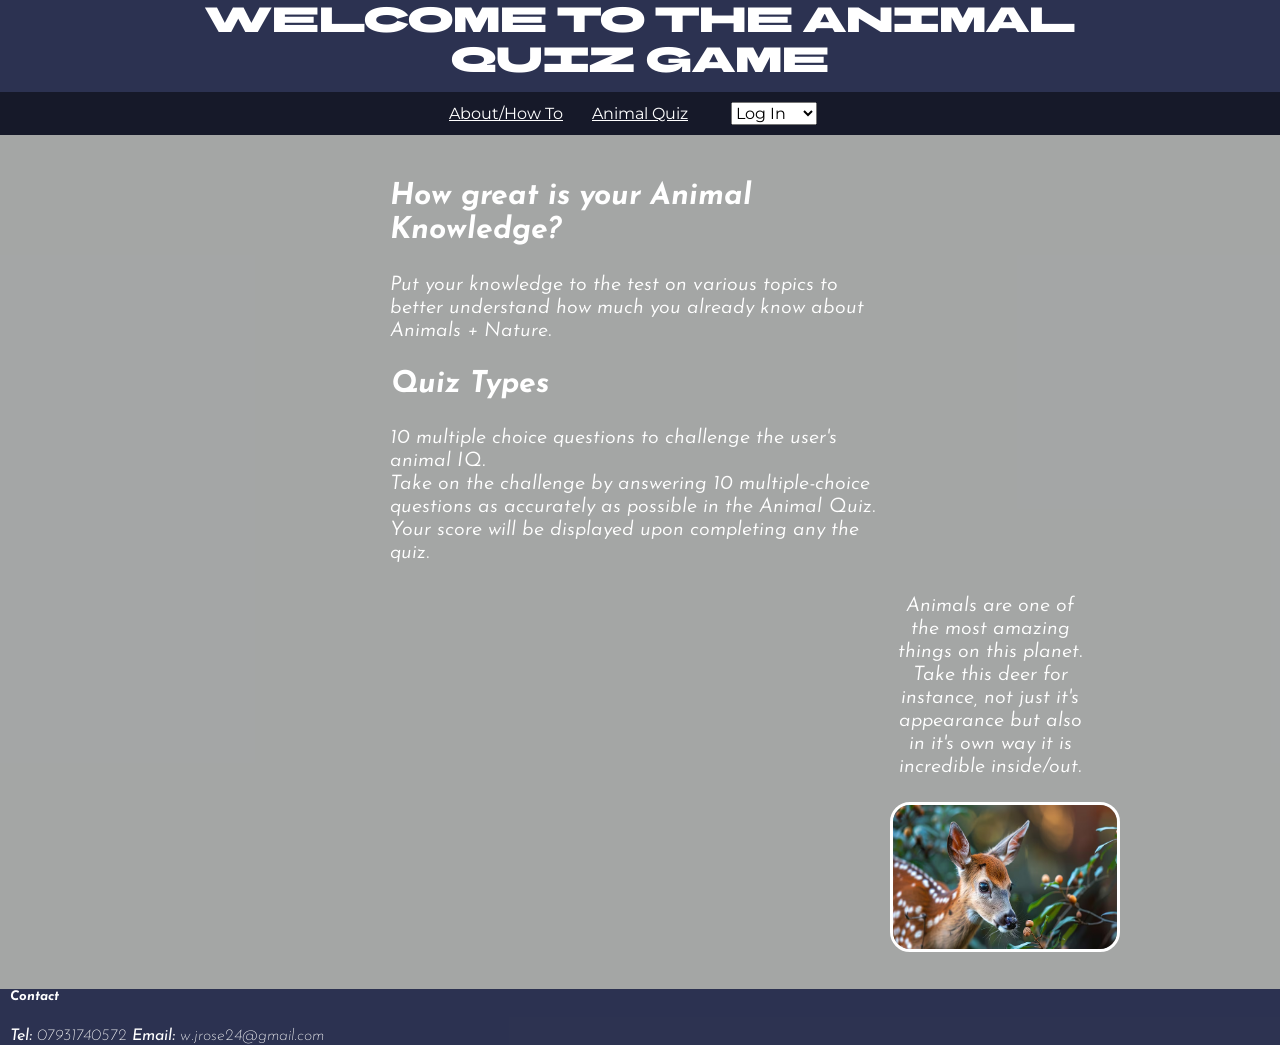
==== index.html @ 76464350 "git push" ====
<!DOCTYPE html>
<html>
    <head>
            <meta charset="utf-8"/>
            <meta name="keywords" content="quiz, pop quiz, challenge, brain challenge"> 
            <meta name="description" content="You're welcomed to come and test how well your knowledge is in the ultimate brain challenge">
            <meta name="viewport" content="width=device-width, initial-scale=1.0"> 
            <title>Game Quiz</title> <!--title displays the name of the page on the tab-->
            <link href="https://fonts.googleapis.com/css2?family=BBH+Sans+Bartle&family=Space+Mono:ital,wght@0,400;0,700;1,400;1,700&display=swap" rel="stylesheet">
            <link href="https://fonts.googleapis.com/css2?family=BBH+Sans+Bartle&family=Josefin+Sans:ital,wght@0,100..700;1,100..700&family=Montserrat:ital,wght@0,100..900;1,100..900&family=Space+Mono:ital,wght@0,400;0,700;1,400;1,700&display=swap" rel="stylesheet">
            <link href="css/normalize.css" rel="stylesheet"> <!--this is a cascading style sheet which enable the DOM to build html elements in tune with modern web page standards-->
            <link href='css/indexStyle.css' rel='stylesheet'>
            
    </head>
        <body>
        <header><!--this header tag is like an id for this header section-->
            <h1 id="title">Welcome to the Animal Quiz Game</h1>
          <nav>
                <ul>
                    <li>
                    <a class="h-link" href='components/how-to.html'>About/How To
                    </a>
                    </li>

                    <li>
                    <a class="h-link" href='components/animalQuiz.html'>Animal Quiz
                    </a>
                    </li>
                    
                    <li><label for="account"></label>
                      <select id="account" name="account">
                      <option value="log-in">
                      <a class="h-link" href="#">Log In</a></option>
                      <option value="sign-up"><a class="h-link" href="#" target="_blank">Sign Up</a></option>
                      </select>
                    </li>
                </ul>
            </nav>
        </header>

          <main>
        <section>
              <h2>How great is your Animal Knowledge?</h2>
                <p>Put your knowledge to the test on various topics to better understand how much you already know
                about <em>Animals + Nature.</em></p>

              <h2>Quiz Types</h2>
                <p>10 multiple choice questions to challenge the user's animal IQ.<br>
                   Take on the challenge by answering 10 multiple-choice questions as accurately as possible in the Animal Quiz. Your score will be displayed upon completing any
                   the quiz.</p>
            </section>
            <figure>
                <figcaption>Animals are one of the most amazing things on this planet. Take this deer for instance, not just it's appearance
                but also in it's own way it is incredible inside/out.
                </figcaption>
                <br>
                <img class="deer" src="/Assets/deer-nature.jpg" alt="A Deer" height="150px" width="230px" />
            </figure>
          </main>

          <footer>
            <h5>Contact</h5>
            <p><strong>Tel:</strong> <em>07931740572</em> <strong>Email: </strong><em>w.jrose24@gmail.com</em></p>
          </footer>
        <!--<a href="#top">Top of page</a>-->
        <!--<script src="js/main.js"></script>-->
        </body>

 </html>
---- css/indexStyle.css ----
* {
  box-sizing: border-box;
}

header {
  position: fixed;
  width: 100%;
  z-index: 1;
  height: 135px;
  text-align: center;
  color: white;
  /*background-color: rgba(112, 227, 166, 0.788);*/
}

header,
footer {
  background-color: rgba(9, 16, 52, 0.854);
  /*background-color: rgba(112, 227, 166, 0.788);*/
}

#title {
  margin: 0 auto;
  width: 1000px;
  /*padding: 40px 0px 0px 0px;*/
  font-size: 35px;
  font-family: 'BBH Sans Bartle', sans-serif;
  font-weight: 400;
  font-style: normal;
  letter-spacing: 0em;
}

nav ul {
  position: relative;
  bottom: 5px;
  padding: 10px;
  background-color: rgba(0, 0, 0, 0.5);
  font-family: 'Montserrat', sans-serif;
  font-optical-sizing: auto;
  font-weight: 400;
  font-style: normal;
}

nav li {
  display: inline-block;
  width: 130px;
  padding: 0px 5px;
}

a {
  color: white;
}

a:hover {
  color: rgba(17, 191, 14, 0.368);
}

h2 {
  font-size: 30px;
}

main {
  position: relative;
  top: 135px;
  background-color: rgba(82, 86, 85, 0.525);
  background-image: url('/assets/river.jpg');
  background-size: cover;
  background-position: center;
  font-family: 'Josefin Sans', sans-serif;
  font-optical-sizing: auto;
  font-weight: 350;
  font-style: italic;
  font-size: 20px;
  /*border: 2px solid black;*/
}

section {
  margin: 0 auto;
  padding: 20px 0px;
  max-width: 500px;
  color: white;
}

figure {
  color: white;
  width: 200px;
  text-align: center;
  position: relative;
  bottom: 30px;
  left: 850px;
}

img.deer {
  border: 3px solid white;
  border-radius: 20px;
}

footer {
  position: relative;
  bottom: -113px;
  z-index: 1;
  padding: 0px 10px;
  color: #fff;
  font-family: 'Josefin Sans', sans-serif;
  font-optical-sizing: auto;
  font-weight: 200;
  font-style: italic;
}

@media (max-width: 500px) {
  body {
    width: 100%;
  }

  header {
    /*width: 328px;*/
    text-align: center;
    height: 123px;
  }

  #title {
    width: 100%;
    margin: 10px 0px 0px 0px;
    font-size: 16px;
  }

  nav ul {
    position: relative;
    top: 0px;
    font-size: 12px;
  }

  nav li {
    width: 100%;
  }

  h2 {
    font-size: 15px;
  }

  main {
    height: 781px;
    position: relative;
    top: 122px;
    font-size: 14px;
  }

  section {
    position: relative;
    top: 70px;
    width: 300px;
  }

  figure {
    position: relative;
    top: 80px;
    left: 120px;
  }

  img.deer {
    width: 150px;
    height: 125px;
  }

  footer {
    bottom: -108px;
    font-size: 10px;
  }
}
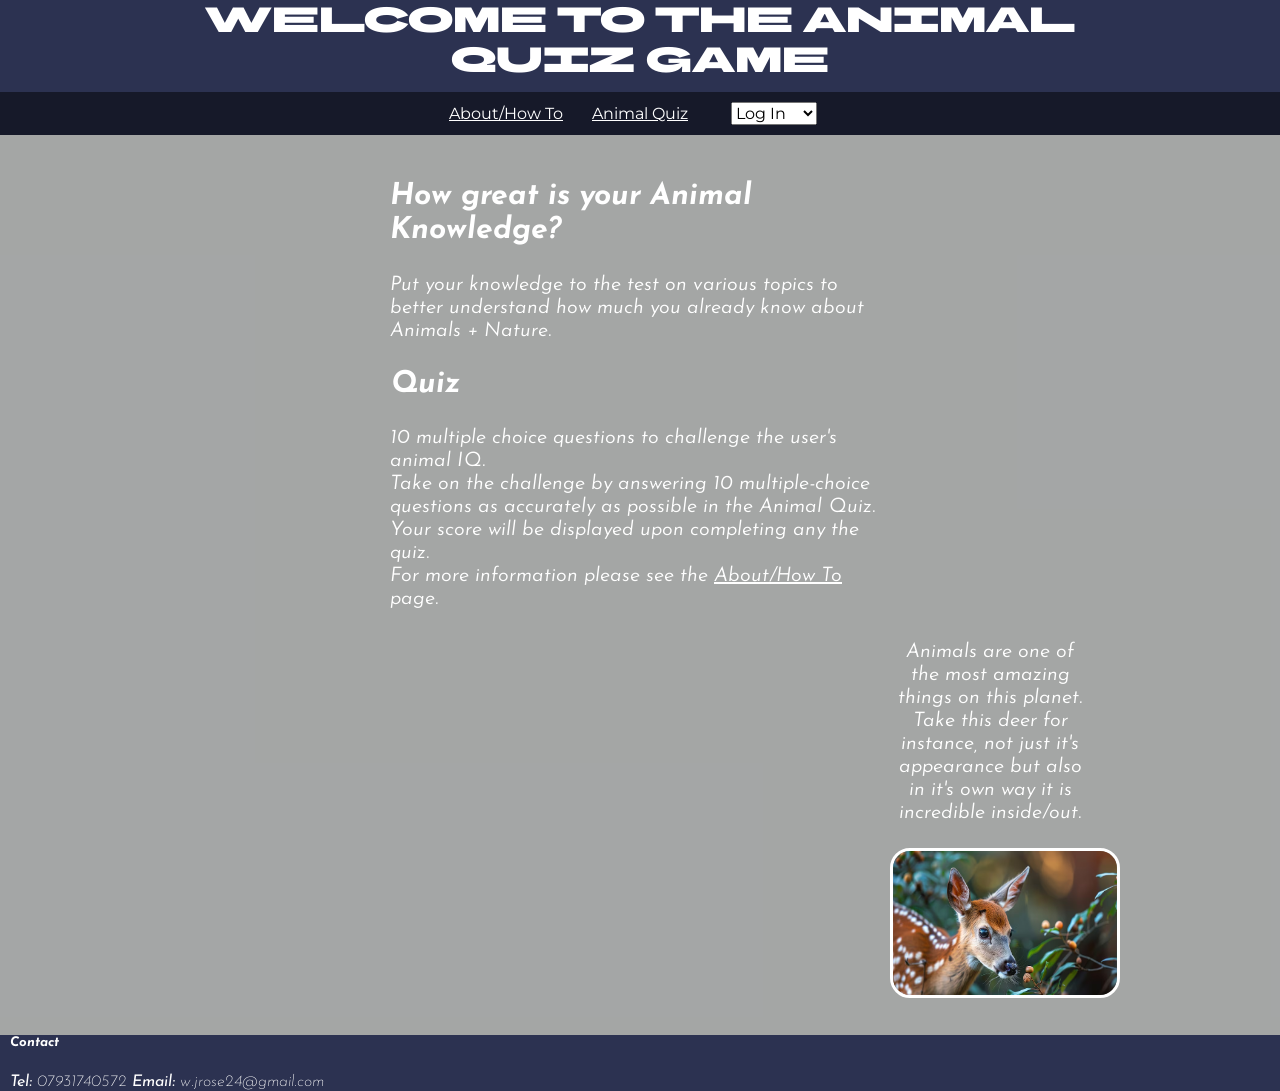
==== commit aa4c818b: "git push" ====
--- a/index.html
+++ b/index.html
@@ -44,10 +44,11 @@
                 <p>Put your knowledge to the test on various topics to better understand how much you already know
                 about <em>Animals + Nature.</em></p>
 
-              <h2>Quiz Types</h2>
+              <h2>Quiz</h2>
                 <p>10 multiple choice questions to challenge the user's animal IQ.<br>
                    Take on the challenge by answering 10 multiple-choice questions as accurately as possible in the Animal Quiz. Your score will be displayed upon completing any
-                   the quiz.</p>
+                   the quiz.<br>
+                   For more information please see the <a href='components/how-to.html'>About/How To</a> page.</p>
             </section>
             <figure>
                 <figcaption>Animals are one of the most amazing things on this planet. Take this deer for instance, not just it's appearance
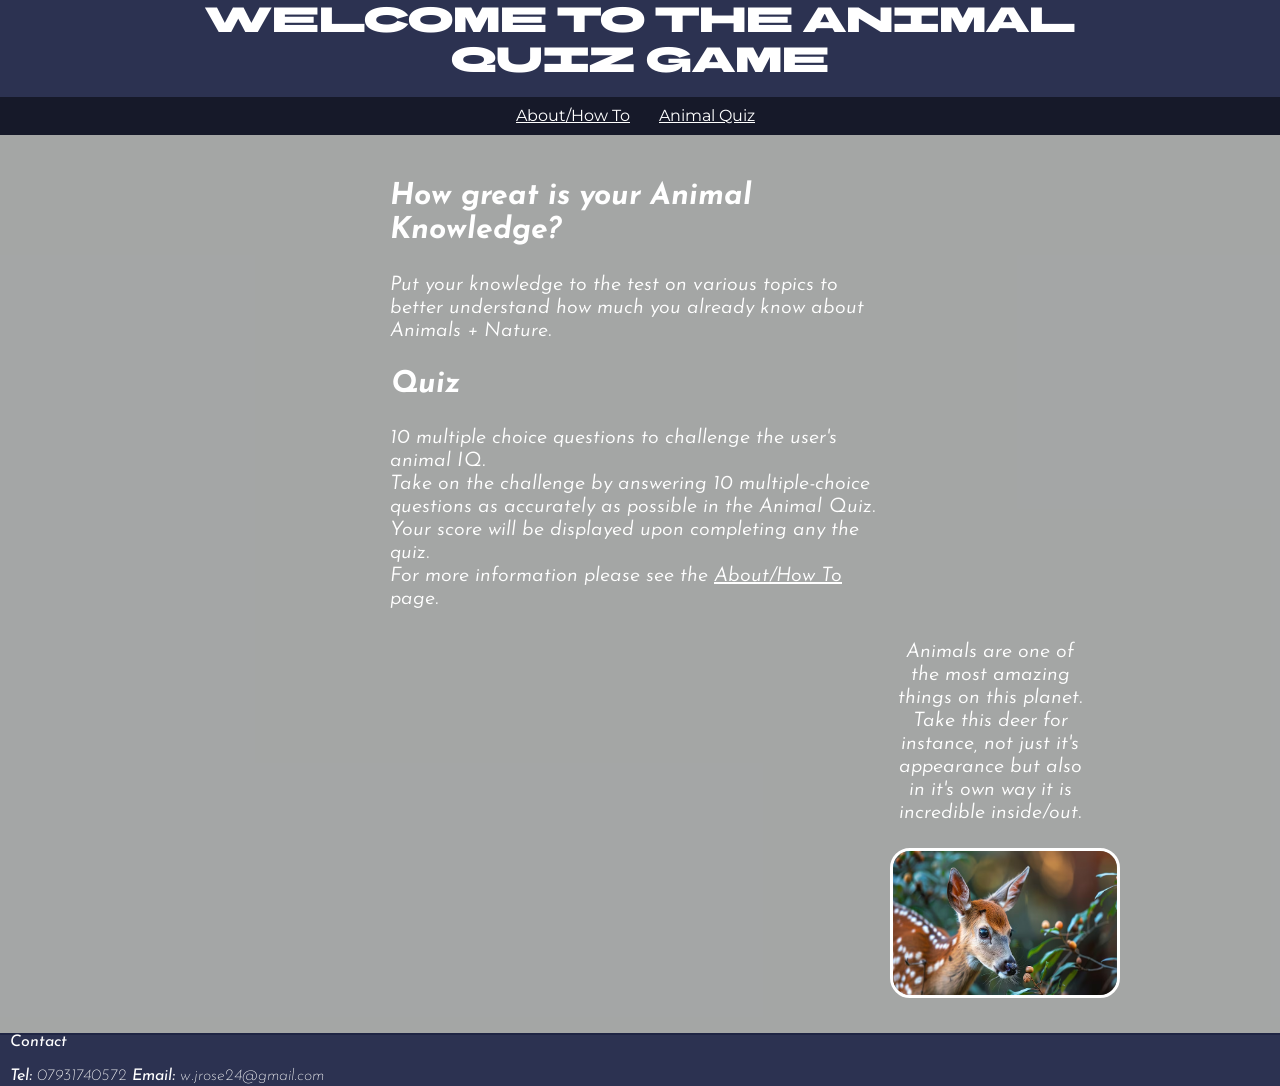
==== commit 311c6a06: "git push" ====
--- a/index.html
+++ b/index.html
@@ -1,7 +1,7 @@
 <!DOCTYPE html>
-<html>
+<html lang="en">
     <head>
-            <meta charset="utf-8"/>
+            <meta charset="utf-8">
             <meta name="keywords" content="quiz, pop quiz, challenge, brain challenge"> 
             <meta name="description" content="You're welcomed to come and test how well your knowledge is in the ultimate brain challenge">
             <meta name="viewport" content="width=device-width, initial-scale=1.0"> 
@@ -27,13 +27,13 @@
                     </a>
                     </li>
                     
-                    <li><label for="account"></label>
+                    <!-- <li><label for="account"></label>
                       <select id="account" name="account">
                       <option value="log-in">
                       <a class="h-link" href="#">Log In</a></option>
                       <option value="sign-up"><a class="h-link" href="#" target="_blank">Sign Up</a></option>
                       </select>
-                    </li>
+                    </li> -->
                 </ul>
             </nav>
         </header>
@@ -55,12 +55,12 @@
                 but also in it's own way it is incredible inside/out.
                 </figcaption>
                 <br>
-                <img class="deer" src="/Assets/deer-nature.jpg" alt="A Deer" height="150px" width="230px" />
+                <img class="deer" src="/Assets/deer-nature.jpg" alt="A Deer" height="150" width="230">
             </figure>
           </main>
 
           <footer>
-            <h5>Contact</h5>
+            <p><strong>Contact</strong></p>
             <p><strong>Tel:</strong> <em>07931740572</em> <strong>Email: </strong><em>w.jrose24@gmail.com</em></p>
           </footer>
         <!--<a href="#top">Top of page</a>-->
--- a/css/indexStyle.css
+++ b/css/indexStyle.css
@@ -31,11 +31,10 @@
 
 nav ul {
   position: relative;
-  bottom: 5px;
+  bottom: 0px;
   padding: 10px;
   background-color: rgba(0, 0, 0, 0.5);
   font-family: 'Montserrat', sans-serif;
-  font-optical-sizing: auto;
   font-weight: 400;
   font-style: normal;
 }
@@ -66,7 +65,6 @@
   background-size: cover;
   background-position: center;
   font-family: 'Josefin Sans', sans-serif;
-  font-optical-sizing: auto;
   font-weight: 350;
   font-style: italic;
   font-size: 20px;
@@ -101,7 +99,6 @@
   padding: 0px 10px;
   color: #fff;
   font-family: 'Josefin Sans', sans-serif;
-  font-optical-sizing: auto;
   font-weight: 200;
   font-style: italic;
 }
@@ -125,7 +122,7 @@
 
   nav ul {
     position: relative;
-    top: 0px;
+    bottom: -15px;
     font-size: 12px;
   }
 
@@ -162,7 +159,7 @@
   }
 
   footer {
-    bottom: -108px;
+    bottom: -111px;
     font-size: 10px;
   }
 }
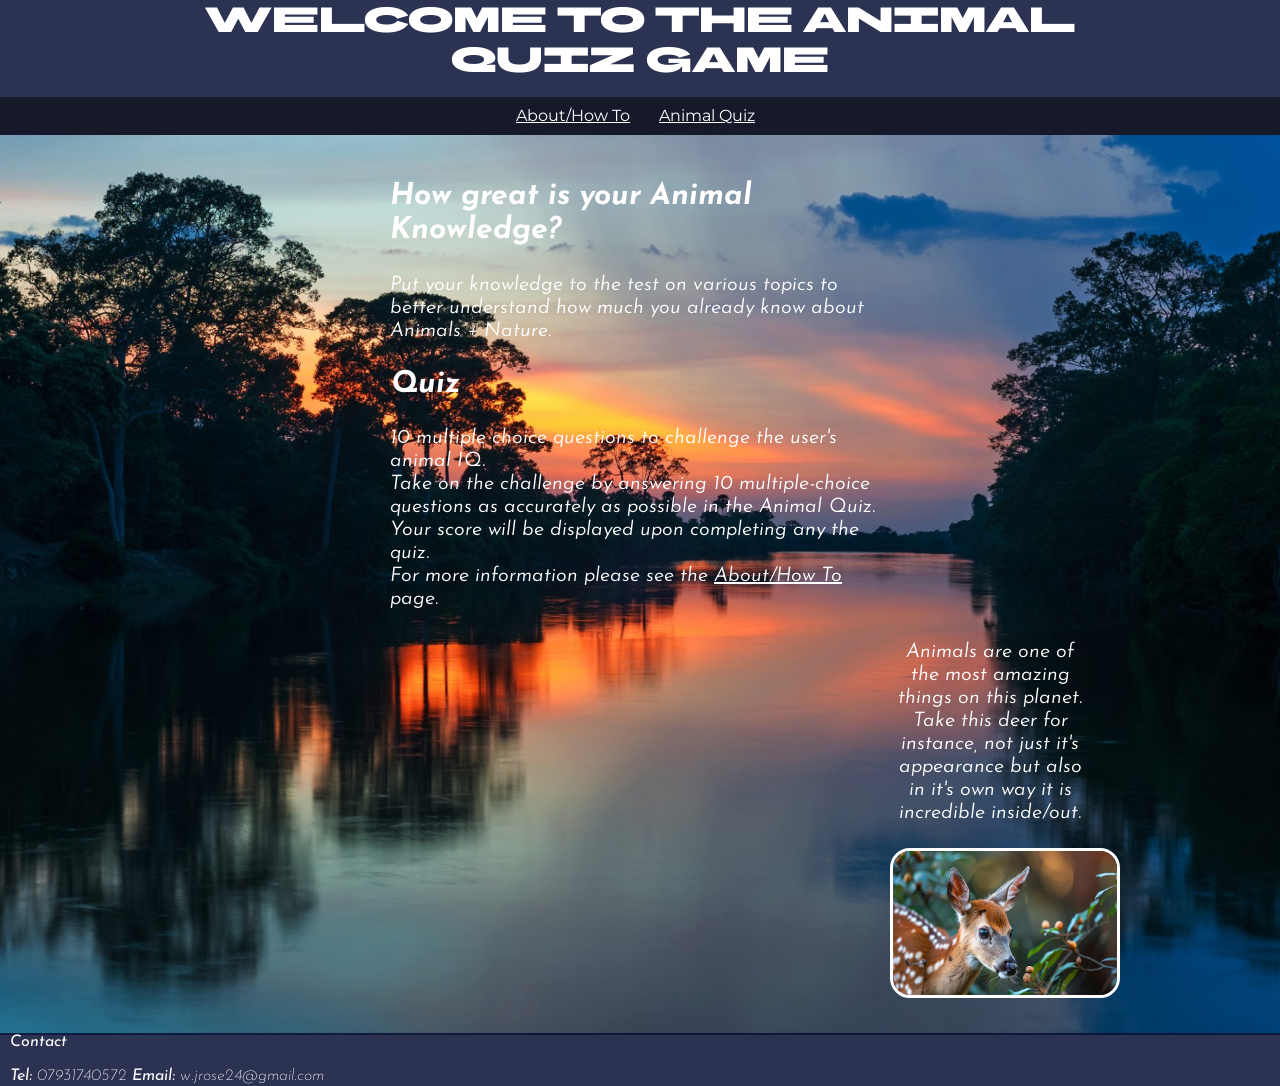
==== commit 4f70d088: "Rename folder from temp to assets" ====
--- a/index.html
+++ b/index.html
@@ -55,7 +55,7 @@
                 but also in it's own way it is incredible inside/out.
                 </figcaption>
                 <br>
-                <img class="deer" src="/Assets/deer-nature.jpg" alt="A Deer" height="150" width="230">
+                <img class="deer" src="/assets/deer-nature.jpg" alt="A Deer" height="150" width="230">
             </figure>
           </main>
 
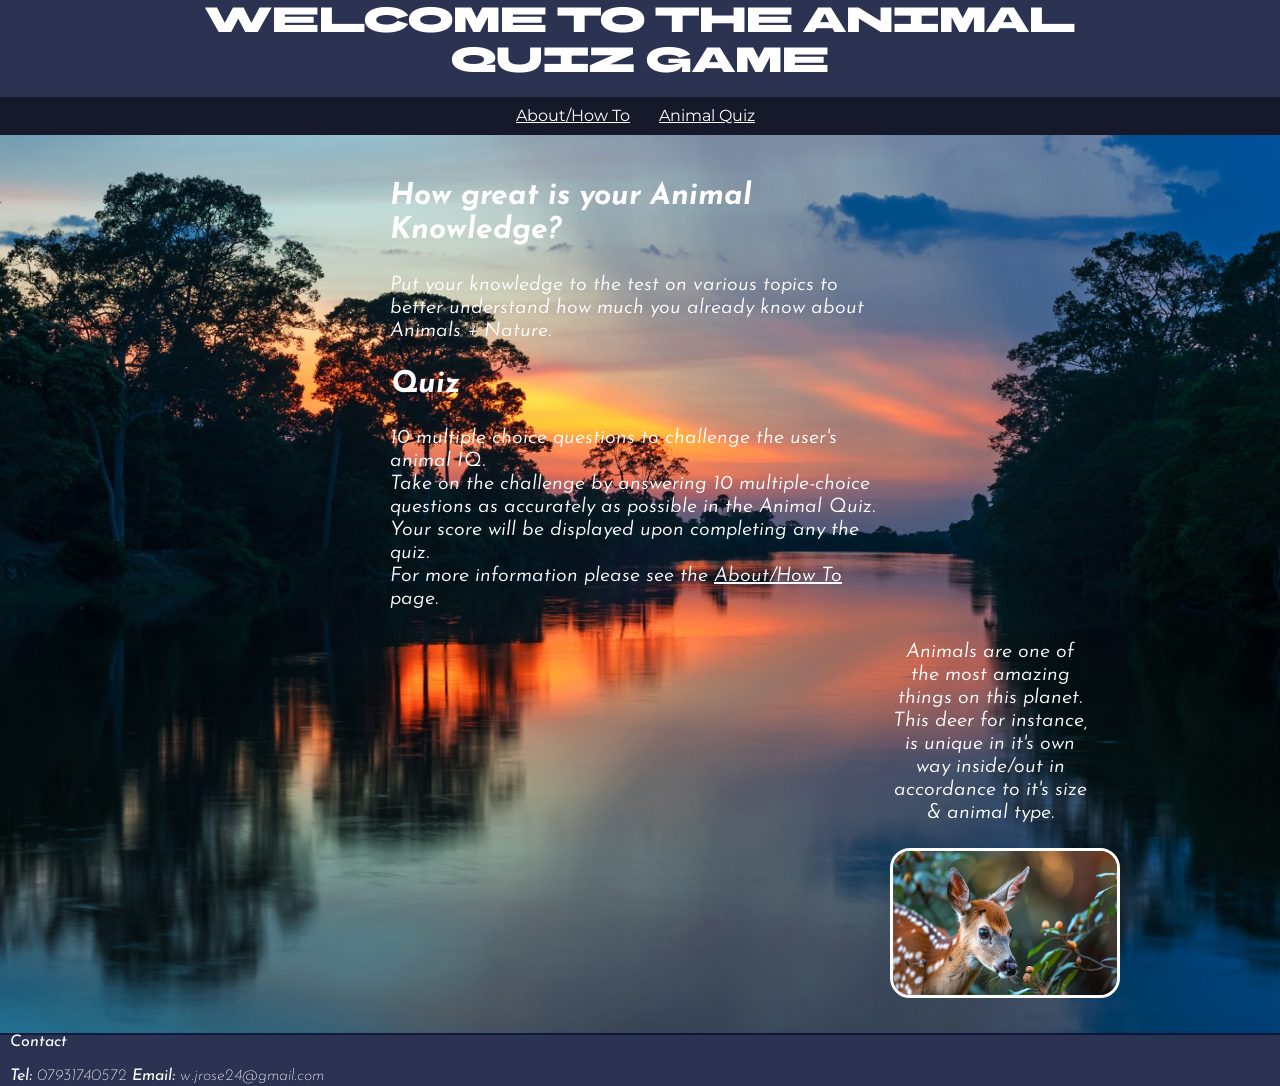
==== commit 819008cd: "Change background images to enhance readibility over background" ====
--- a/index.html
+++ b/index.html
@@ -5,7 +5,7 @@
             <meta name="keywords" content="quiz, pop quiz, challenge, brain challenge"> 
             <meta name="description" content="You're welcomed to come and test how well your knowledge is in the ultimate brain challenge">
             <meta name="viewport" content="width=device-width, initial-scale=1.0"> 
-            <title>Game Quiz</title> <!--title displays the name of the page on the tab-->
+            <title>The Animal Quiz</title> <!--title displays the name of the page on the tab-->
             <link href="https://fonts.googleapis.com/css2?family=BBH+Sans+Bartle&family=Space+Mono:ital,wght@0,400;0,700;1,400;1,700&display=swap" rel="stylesheet">
             <link href="https://fonts.googleapis.com/css2?family=BBH+Sans+Bartle&family=Josefin+Sans:ital,wght@0,100..700;1,100..700&family=Montserrat:ital,wght@0,100..900;1,100..900&family=Space+Mono:ital,wght@0,400;0,700;1,400;1,700&display=swap" rel="stylesheet">
             <link href="css/normalize.css" rel="stylesheet"> <!--this is a cascading style sheet which enable the DOM to build html elements in tune with modern web page standards-->
@@ -51,11 +51,10 @@
                    For more information please see the <a href='components/how-to.html'>About/How To</a> page.</p>
             </section>
             <figure>
-                <figcaption>Animals are one of the most amazing things on this planet. Take this deer for instance, not just it's appearance
-                but also in it's own way it is incredible inside/out.
+                <figcaption>Animals are one of the most amazing things on this planet. This deer for instance, is unique in it's own way inside/out in accordance to it's size & animal type.
                 </figcaption>
                 <br>
-                <img class="deer" src="/assets/deer-nature.jpg" alt="A Deer" height="150" width="230">
+                <img class="deer" src="./assets/deer-nature.jpg" alt="A Deer" height="150" width="230">
             </figure>
           </main>
 
--- a/css/indexStyle.css
+++ b/css/indexStyle.css
@@ -61,7 +61,7 @@
   position: relative;
   top: 135px;
   background-color: rgba(82, 86, 85, 0.525);
-  background-image: url('/assets/river.jpg');
+  background-image: url('../assets/river.jpg');
   background-size: cover;
   background-position: center;
   font-family: 'Josefin Sans', sans-serif;
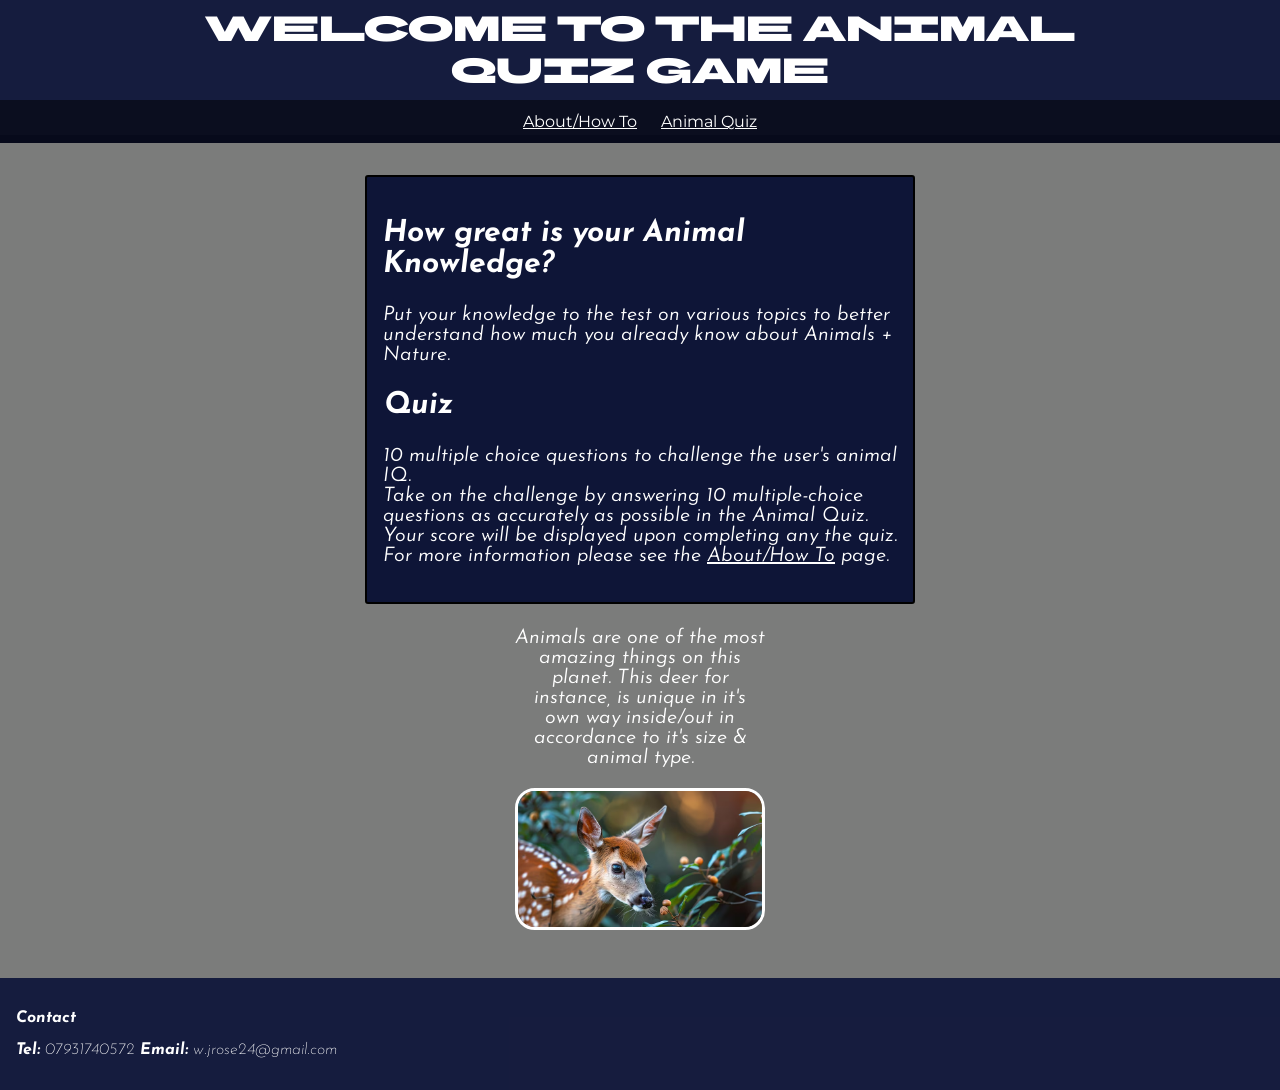
==== commit 18c66d44: "improved indexStyle.css for web page to be responsive on other devices" ====
--- a/index.html
+++ b/index.html
@@ -8,7 +8,6 @@
             <title>The Animal Quiz</title> <!--title displays the name of the page on the tab-->
             <link href="https://fonts.googleapis.com/css2?family=BBH+Sans+Bartle&family=Space+Mono:ital,wght@0,400;0,700;1,400;1,700&display=swap" rel="stylesheet">
             <link href="https://fonts.googleapis.com/css2?family=BBH+Sans+Bartle&family=Josefin+Sans:ital,wght@0,100..700;1,100..700&family=Montserrat:ital,wght@0,100..900;1,100..900&family=Space+Mono:ital,wght@0,400;0,700;1,400;1,700&display=swap" rel="stylesheet">
-            <link href="css/normalize.css" rel="stylesheet"> <!--this is a cascading style sheet which enable the DOM to build html elements in tune with modern web page standards-->
             <link href='css/indexStyle.css' rel='stylesheet'>
             
     </head>
--- a/css/indexStyle.css
+++ b/css/indexStyle.css
@@ -1,165 +1,235 @@
+/* Universal box sizing */
 * {
   box-sizing: border-box;
 }
 
+html {
+  width: 100%;
+  overflow-x: clip;
+}
+
+body {
+  margin: 0;
+  width: 100%;
+}
+
+/* Header */
 header {
   position: fixed;
-  width: 100%;
-  z-index: 1;
-  height: 135px;
+  z-index: 10;
+  top: 0;
+  left: 0;
+  width: 100%;
+  min-height: 135px;
   text-align: center;
   color: white;
-  /*background-color: rgba(112, 227, 166, 0.788);*/
-}
-
-header,
-footer {
-  background-color: rgba(9, 16, 52, 0.854);
-  /*background-color: rgba(112, 227, 166, 0.788);*/
-}
-
+  background-color: rgba(9, 16, 52, 0.95);
+}
+
+/* Page title */
 #title {
+  width: min(100%, 900px);
   margin: 0 auto;
-  width: 1000px;
-  /*padding: 40px 0px 0px 0px;*/
+  padding: 8px 12px;
   font-size: 35px;
   font-family: 'BBH Sans Bartle', sans-serif;
   font-weight: 400;
   font-style: normal;
-  letter-spacing: 0em;
-}
-
+  letter-spacing: 0;
+  overflow-wrap: break-word;
+}
+
+/* Navigation */
 nav ul {
   position: relative;
-  bottom: 0px;
-  padding: 10px;
+  margin: 0;
+  padding: 12px;
+  display: flex;
+  flex-wrap: wrap;
+  justify-content: center;
+  align-items: center;
+  gap: 8px;
   background-color: rgba(0, 0, 0, 0.5);
   font-family: 'Montserrat', sans-serif;
   font-weight: 400;
   font-style: normal;
+  list-style: none;
 }
 
 nav li {
-  display: inline-block;
-  width: 130px;
-  padding: 0px 5px;
+  display: block;
+  width: auto;
+  padding: 0 8px;
+  text-align: center;
 }
 
 a {
   color: white;
+  overflow-wrap: anywhere;
 }
 
 a:hover {
-  color: rgba(17, 191, 14, 0.368);
-}
-
+  color: rgba(17, 191, 14, 0.8);
+}
+
+/* Headings */
 h2 {
   font-size: 30px;
 }
 
+/* Main content */
 main {
   position: relative;
   top: 135px;
-  background-color: rgba(82, 86, 85, 0.525);
-  background-image: url('../assets/river.jpg');
-  background-size: cover;
-  background-position: center;
+  width: 100%;
+  margin: 0;
+  padding: 16px;
+  background-color: rgba(45, 47, 45, 0.628);
   font-family: 'Josefin Sans', sans-serif;
   font-weight: 350;
   font-style: italic;
   font-size: 20px;
-  /*border: 2px solid black;*/
-}
-
+}
+
+/* Content section */
 section {
+  position: relative;
+  top: 24px;
+  width: calc(100% - 24px);
+  max-width: 550px;
+  min-height: 400px;
+  height: auto;
+  margin: 0 auto 48px;
+  padding: 16px;
+  color: white;
+  background-color: rgba(9, 16, 52, 0.95);
+  border: 2px solid #000;
+  border-radius: 3px;
+}
+
+/* Deer image container */
+figure {
+  position: relative;
+  left: auto;
+  bottom: auto;
+  width: 100%;
+  max-width: 250px;
+  margin: 32px auto;
+  color: #fff;
+  text-align: center;
+}
+
+img.deer {
+  display: block;
+  width: 100%;
+  max-width: 250px;
+  height: auto;
   margin: 0 auto;
-  padding: 20px 0px;
-  max-width: 500px;
-  color: white;
-}
-
-figure {
-  color: white;
-  width: 200px;
-  text-align: center;
-  position: relative;
-  bottom: 30px;
-  left: 850px;
-}
-
-img.deer {
   border: 3px solid white;
   border-radius: 20px;
 }
 
+/* Footer */
 footer {
   position: relative;
-  bottom: -113px;
-  z-index: 1;
-  padding: 0px 10px;
+  bottom: auto;
+  left: auto;
+  width: 100%;
+  margin-top: 135px;
+  padding: 16px;
   color: #fff;
+  background-color: rgba(9, 16, 52, 0.95);
   font-family: 'Josefin Sans', sans-serif;
   font-weight: 200;
   font-style: italic;
 }
 
+/* Tablet */
+@media (min-width: 501px) and (max-width: 900px) {
+  header {
+    min-height: 125px;
+  }
+
+  #title {
+    font-size: 28px;
+  }
+
+  nav ul {
+    gap: 4px;
+    padding: 10px;
+  }
+
+  nav li {
+    padding: 0 6px;
+  }
+
+  main {
+    top: 125px;
+    font-size: 18px;
+  }
+
+  section {
+    max-width: 520px;
+  }
+
+  h2 {
+    font-size: 26px;
+  }
+}
+
+/* Mobile */
 @media (max-width: 500px) {
-  body {
+  header {
+    min-height: 123px;
+  }
+
+  #title {
+    margin: 8px auto;
+    padding: 4px 8px;
+    font-size: 20px;
+  }
+
+  nav ul {
+    gap: 4px;
+    padding: 8px 4px;
+  }
+
+  nav li {
+    padding: 4px;
+    font-size: 13px;
+  }
+
+  h2 {
+    font-size: 20px;
+  }
+
+  main {
+    top: 123px;
+    padding: 10px;
+    font-size: 14px;
+  }
+
+  section {
+    top: 12px;
     width: 100%;
-  }
-
-  header {
-    /*width: 328px;*/
-    text-align: center;
-    height: 123px;
-  }
-
-  #title {
-    width: 100%;
-    margin: 10px 0px 0px 0px;
-    font-size: 16px;
-  }
-
-  nav ul {
-    position: relative;
-    bottom: -15px;
+    min-height: 0;
+    padding: 12px;
+    margin-bottom: 32px;
+  }
+
+  figure {
+    max-width: 200px;
+    margin: 24px auto;
+  }
+
+  img.deer {
+    max-width: 180px;
+    height: auto;
+  }
+
+  footer {
+    margin-top: 123px;
+    padding: 12px;
     font-size: 12px;
   }
-
-  nav li {
-    width: 100%;
-  }
-
-  h2 {
-    font-size: 15px;
-  }
-
-  main {
-    height: 781px;
-    position: relative;
-    top: 122px;
-    font-size: 14px;
-  }
-
-  section {
-    position: relative;
-    top: 70px;
-    width: 300px;
-  }
-
-  figure {
-    position: relative;
-    top: 80px;
-    left: 120px;
-  }
-
-  img.deer {
-    width: 150px;
-    height: 125px;
-  }
-
-  footer {
-    bottom: -111px;
-    font-size: 10px;
-  }
-}
+}
